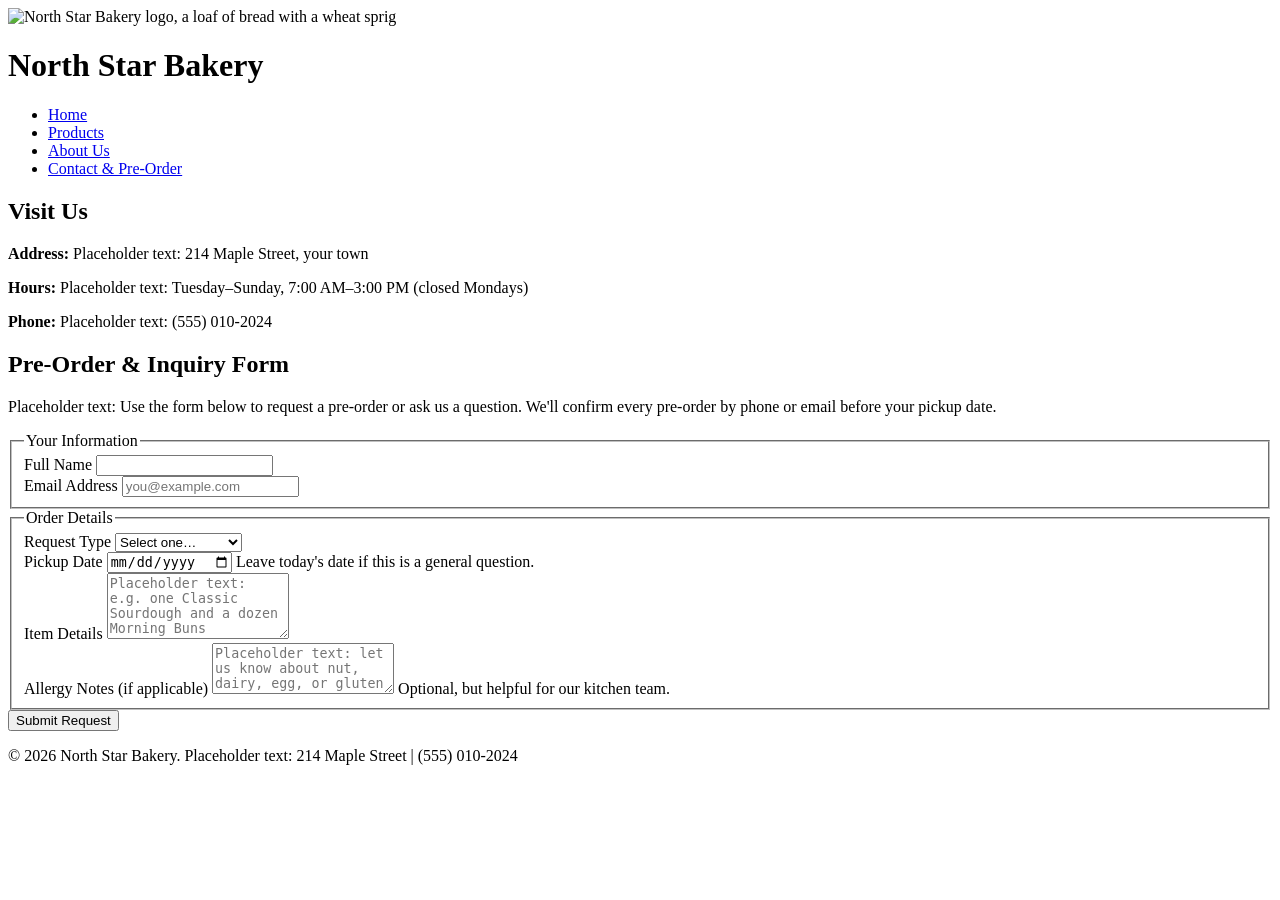
==== contact.html @ 61599d26 "Add files via upload" ====
<!DOCTYPE html>
<html lang="en">
<head>
<meta charset="UTF-8">
<meta name="viewport" content="width=device-width, initial-scale=1.0">
<title>North Star Bakery | Contact</title>
<link rel="stylesheet" href="css/style.css">
</head>
<body>
<header>
<div class="brand">
<img src="assets/bakery-logo.png" alt="North Star Bakery logo, a loaf of bread with a wheat sprig">
<h1>North Star Bakery</h1>
</div>
<nav aria-label="Primary">
<ul>
<li><a href="index.html">Home</a></li>
<li><a href="products.html">Products</a></li>
<li><a href="about.html">About Us</a></li>
<li><a href="contact.html" aria-current="page">Contact &amp; Pre-Order</a></li>
</ul>
</nav>
</header>

<main>
<section aria-labelledby="location-heading">
<h2 id="location-heading">Visit Us</h2>
<div class="info-snippet">
<p><strong>Address:</strong> Placeholder text: 214 Maple Street, your town</p>
<p><strong>Hours:</strong> Placeholder text: Tuesday&ndash;Sunday, 7:00 AM&ndash;3:00 PM (closed Mondays)</p>
<p><strong>Phone:</strong> Placeholder text: (555) 010-2024</p>
</div>
</section>

<section aria-labelledby="form-heading">
<h2 id="form-heading">Pre-Order &amp; Inquiry Form</h2>
<p>Placeholder text: Use the form below to request a pre-order or ask us a question. We'll confirm every pre-order by phone or email before your pickup date.</p>
<form action="#" method="post">
<fieldset>
<legend>Your Information</legend>
<div class="form-row">
<label for="name">Full Name</label>
<input type="text" id="name" name="name"
required minlength="2" maxlength="60"
pattern="[A-Za-z\s'\-]+"
title="Please enter a name using letters, spaces, hyphens, or apostrophes only">
</div>
<div class="form-row">
<label for="email">Email Address</label>
<input type="email" id="email" name="email" required
placeholder="you@example.com">
</div>
</fieldset>

<fieldset>
<legend>Order Details</legend>
<div class="form-row">
<label for="request-type">Request Type</label>
<select id="request-type" name="request-type" required>
<option value="">Select one&hellip;</option>
<option value="pre-order">Pre-Order</option>
<option value="general-question">General Question</option>
</select>
</div>
<div class="form-row">
<label for="pickup-date">Pickup Date</label>
<input type="date" id="pickup-date" name="pickup-date" required>
<span class="hint">Leave today's date if this is a general question.</span>
</div>
<div class="form-row">
<label for="item-details">Item Details</label>
<textarea id="item-details" name="item-details" rows="4" required
placeholder="Placeholder text: e.g. one Classic Sourdough and a dozen Morning Buns"></textarea>
</div>
<div class="form-row">
<label for="allergy-notes">Allergy Notes (if applicable)</label>
<textarea id="allergy-notes" name="allergy-notes" rows="3"
placeholder="Placeholder text: let us know about nut, dairy, egg, or gluten concerns"></textarea>
<span class="hint">Optional, but helpful for our kitchen team.</span>
</div>
</fieldset>

<button type="submit">Submit Request</button>
</form>
</section>
</main>

<footer>
<p>&copy; 2026 North Star Bakery. Placeholder text: 214 Maple Street | (555) 010-2024</p>
</footer>
</body>
</html>
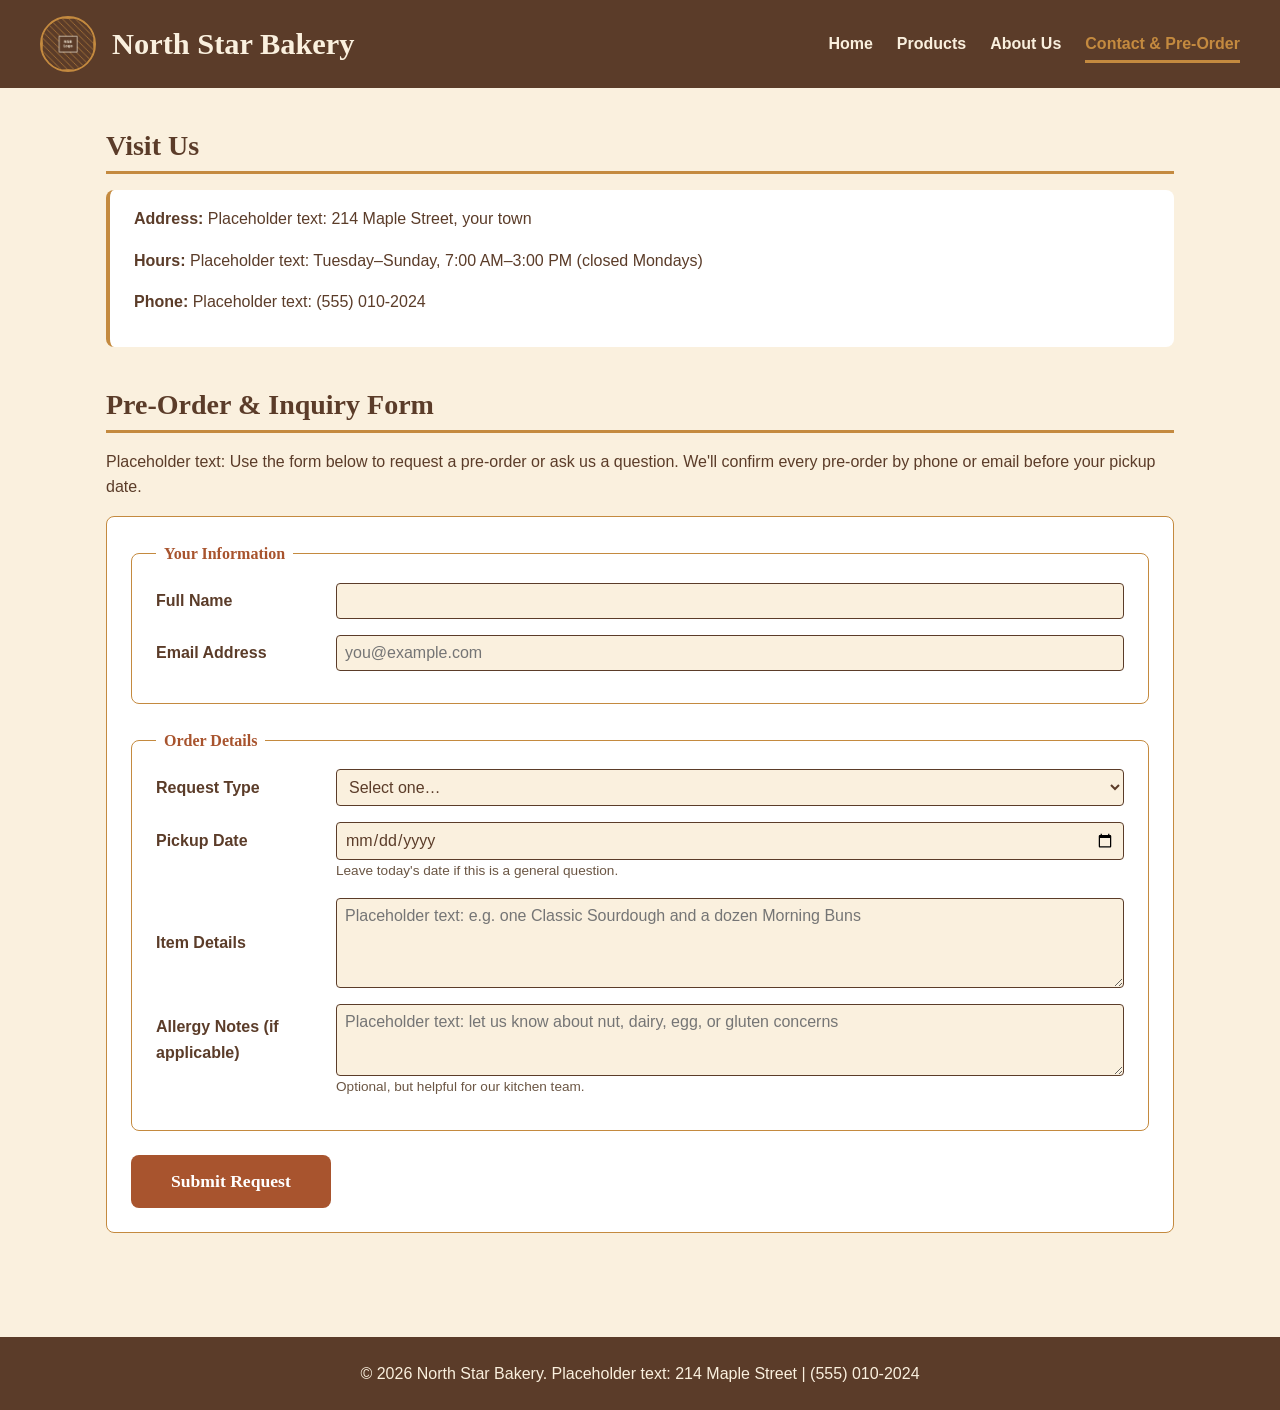
==== commit b71c1355: "Add files via upload" ====
--- a/contact.html
+++ b/contact.html
@@ -35,7 +35,9 @@
 <section aria-labelledby="form-heading">
 <h2 id="form-heading">Pre-Order &amp; Inquiry Form</h2>
 <p>Placeholder text: Use the form below to request a pre-order or ask us a question. We'll confirm every pre-order by phone or email before your pickup date.</p>
-<form action="#" method="post">
+<p id="order-carried-notice" class="hint" hidden>We&rsquo;ve filled in the Item Details field below with the items you added on the <a href="products.html">Products page</a>. Feel free to edit them before sending.</p>
+<div id="form-success" class="success-message" role="status" aria-live="polite" hidden></div>
+<form action="#" method="post" novalidate>
 <fieldset>
 <legend>Your Information</legend>
 <div class="form-row">
@@ -43,35 +45,42 @@
 <input type="text" id="name" name="name"
 required minlength="2" maxlength="60"
 pattern="[A-Za-z\s'\-]+"
-title="Please enter a name using letters, spaces, hyphens, or apostrophes only">
+title="Please enter a name using letters, spaces, hyphens, or apostrophes only"
+aria-describedby="name-error">
 </div>
+<span class="error-message" id="name-error" aria-live="polite"></span>
 <div class="form-row">
 <label for="email">Email Address</label>
 <input type="email" id="email" name="email" required
-placeholder="you@example.com">
+placeholder="you@example.com" aria-describedby="email-error">
 </div>
+<span class="error-message" id="email-error" aria-live="polite"></span>
 </fieldset>
 
 <fieldset>
 <legend>Order Details</legend>
 <div class="form-row">
 <label for="request-type">Request Type</label>
-<select id="request-type" name="request-type" required>
+<select id="request-type" name="request-type" required aria-describedby="request-type-error">
 <option value="">Select one&hellip;</option>
 <option value="pre-order">Pre-Order</option>
 <option value="general-question">General Question</option>
 </select>
 </div>
+<span class="error-message" id="request-type-error" aria-live="polite"></span>
 <div class="form-row">
 <label for="pickup-date">Pickup Date</label>
-<input type="date" id="pickup-date" name="pickup-date" required>
+<input type="date" id="pickup-date" name="pickup-date" required aria-describedby="pickup-date-error">
 <span class="hint">Leave today's date if this is a general question.</span>
 </div>
+<span class="error-message" id="pickup-date-error" aria-live="polite"></span>
 <div class="form-row">
 <label for="item-details">Item Details</label>
 <textarea id="item-details" name="item-details" rows="4" required
-placeholder="Placeholder text: e.g. one Classic Sourdough and a dozen Morning Buns"></textarea>
+placeholder="Placeholder text: e.g. one Classic Sourdough and a dozen Morning Buns"
+aria-describedby="item-details-error"></textarea>
 </div>
+<span class="error-message" id="item-details-error" aria-live="polite"></span>
 <div class="form-row">
 <label for="allergy-notes">Allergy Notes (if applicable)</label>
 <textarea id="allergy-notes" name="allergy-notes" rows="3"
@@ -88,5 +97,8 @@
 <footer>
 <p>&copy; 2026 North Star Bakery. Placeholder text: 214 Maple Street | (555) 010-2024</p>
 </footer>
+
+<script src="js/storage.js"></script>
+<script src="js/contact.js"></script>
 </body>
 </html>
--- a/css/style.css
+++ b/css/style.css
@@ -0,0 +1,428 @@
+/* =========================================================
+   North Star Bakery — Stylesheet
+   Mobile-first. Two font families. Four-color warm palette.
+   ========================================================= */
+
+:root {
+  /* Color palette (4 colors total) */
+  --color-cream: #faf0de;   /* page background */
+  --color-brown: #5b3c29;   /* primary text, header/footer */
+  --color-gold: #c48a3f;    /* accents, borders, hover */
+  --color-rust: #a8542e;    /* links, buttons, calls to action */
+  --color-white: #ffffff;
+
+  /* Typography (2 font families) */
+  --font-heading: Georgia, "Times New Roman", Times, serif;
+  --font-body: "Trebuchet MS", "Segoe UI", Verdana, sans-serif;
+
+  /* Spacing scale */
+  --space-xs: 0.5rem;
+  --space-sm: 1rem;
+  --space-md: 1.5rem;
+  --space-lg: 2.5rem;
+  --space-xl: 4rem;
+
+  --radius: 8px;
+  --max-width: 1100px;
+}
+
+/* -----------------------------
+   Reset / base
+   ----------------------------- */
+*,
+*::before,
+*::after {
+  box-sizing: border-box;
+}
+
+html {
+  scroll-behavior: smooth;
+}
+
+body {
+  margin: 0;
+  font-family: var(--font-body);
+  font-size: 1rem;
+  line-height: 1.6;
+  color: var(--color-brown);
+  background-color: var(--color-cream);
+}
+
+img,
+video {
+  max-width: 100%;
+  height: auto;
+  display: block;
+  border-radius: var(--radius);
+}
+
+h1,
+h2,
+h3 {
+  font-family: var(--font-heading);
+  line-height: 1.25;
+  margin-top: 0;
+  color: var(--color-brown);
+}
+
+h1 {
+  font-size: 1.6rem;
+  margin: 0;
+}
+
+h2 {
+  font-size: 1.5rem;
+  margin-bottom: var(--space-sm);
+  border-bottom: 3px solid var(--color-gold);
+  padding-bottom: var(--space-xs);
+}
+
+h3 {
+  font-size: 1.15rem;
+  margin-bottom: var(--space-xs);
+}
+
+p {
+  margin-top: 0;
+  margin-bottom: var(--space-sm);
+}
+
+a {
+  color: var(--color-rust);
+  text-decoration: underline;
+}
+
+a:hover,
+a:focus {
+  color: var(--color-brown);
+}
+
+a:focus,
+button:focus,
+input:focus,
+select:focus,
+textarea:focus {
+  outline: 3px solid var(--color-gold);
+  outline-offset: 2px;
+}
+
+/* -----------------------------
+   Layout helpers
+   ----------------------------- */
+main {
+  max-width: var(--max-width);
+  margin: 0 auto;
+  padding: var(--space-md) var(--space-sm) var(--space-xl);
+}
+
+main > section,
+main > div.hero {
+  margin-bottom: var(--space-lg);
+}
+
+/* -----------------------------
+   Header / Navigation
+   ----------------------------- */
+header {
+  background-color: var(--color-brown);
+  color: var(--color-cream);
+  padding: var(--space-sm);
+  display: flex;
+  flex-direction: column;
+  gap: var(--space-sm);
+}
+
+header .brand {
+  display: flex;
+  align-items: center;
+  gap: var(--space-sm);
+}
+
+header .brand img {
+  width: 56px;
+  height: 56px;
+  border-radius: 50%;
+  border: 2px solid var(--color-gold);
+}
+
+header h1 {
+  color: var(--color-cream);
+}
+
+nav ul {
+  list-style: none;
+  margin: 0;
+  padding: 0;
+  display: flex;
+  flex-wrap: wrap;
+  gap: var(--space-xs) var(--space-md);
+}
+
+nav a {
+  color: var(--color-cream);
+  text-decoration: none;
+  font-weight: bold;
+  padding: var(--space-xs) 0;
+  border-bottom: 3px solid transparent;
+}
+
+nav a:hover,
+nav a:focus {
+  color: var(--color-gold);
+  border-bottom-color: var(--color-gold);
+}
+
+nav a[aria-current="page"] {
+  border-bottom-color: var(--color-gold);
+  color: var(--color-gold);
+}
+
+/* -----------------------------
+   Hero (home page)
+   ----------------------------- */
+.hero {
+  position: relative;
+  border-radius: var(--radius);
+  overflow: hidden;
+  margin-top: var(--space-md);
+}
+
+.hero img {
+  border-radius: 0;
+  width: 100%;
+}
+
+.hero-text {
+  background-color: var(--color-brown);
+  color: var(--color-cream);
+  padding: var(--space-md);
+}
+
+.hero-text h2 {
+  color: var(--color-cream);
+  border-bottom-color: var(--color-gold);
+}
+
+/* -----------------------------
+   Info snippets (hours/location)
+   ----------------------------- */
+.info-snippet {
+  background-color: var(--color-white);
+  border-left: 4px solid var(--color-gold);
+  padding: var(--space-sm) var(--space-md);
+  border-radius: var(--radius);
+}
+
+/* -----------------------------
+   Featured picture / figures
+   ----------------------------- */
+.featured-picture img,
+figure img {
+  width: 100%;
+}
+
+figure {
+  margin: 0;
+  background-color: var(--color-white);
+  padding: var(--space-xs);
+  border-radius: var(--radius);
+}
+
+figcaption {
+  padding: var(--space-xs) var(--space-xs) 0;
+  font-style: italic;
+  color: var(--color-brown);
+}
+
+/* -----------------------------
+   Card grid (products, staff)
+   ----------------------------- */
+.card-grid {
+  display: flex;
+  flex-direction: column;
+  gap: var(--space-sm);
+}
+
+.card {
+  background-color: var(--color-white);
+  border: 1px solid var(--color-gold);
+  border-radius: var(--radius);
+  padding: var(--space-sm);
+}
+
+.card .price {
+  font-weight: bold;
+  color: var(--color-rust);
+  margin-bottom: 0;
+}
+
+/* -----------------------------
+   Audio / video
+   ----------------------------- */
+audio {
+  width: 100%;
+}
+
+/* -----------------------------
+   Forms
+   ----------------------------- */
+form {
+  background-color: var(--color-white);
+  padding: var(--space-md);
+  border-radius: var(--radius);
+  border: 1px solid var(--color-gold);
+}
+
+fieldset {
+  border: 1px solid var(--color-gold);
+  border-radius: var(--radius);
+  padding: var(--space-sm) var(--space-md);
+  margin: 0 0 var(--space-md);
+}
+
+legend {
+  font-family: var(--font-heading);
+  font-weight: bold;
+  padding: 0 var(--space-xs);
+  color: var(--color-rust);
+}
+
+.form-row {
+  margin-bottom: var(--space-sm);
+  display: flex;
+  flex-direction: column;
+}
+
+.form-row label {
+  font-weight: bold;
+  margin-bottom: var(--space-xs);
+}
+
+.form-row input,
+.form-row select,
+.form-row textarea {
+  font-family: var(--font-body);
+  font-size: 1rem;
+  padding: var(--space-xs);
+  border: 1px solid var(--color-brown);
+  border-radius: 4px;
+  background-color: var(--color-cream);
+  color: var(--color-brown);
+}
+
+.form-row .hint {
+  font-size: 0.85rem;
+  color: #6b5644;
+  margin-top: var(--space-xs);
+}
+
+button[type="submit"] {
+  font-family: var(--font-heading);
+  font-size: 1.1rem;
+  font-weight: bold;
+  background-color: var(--color-rust);
+  color: var(--color-white);
+  border: none;
+  border-radius: var(--radius);
+  padding: var(--space-sm) var(--space-lg);
+  cursor: pointer;
+}
+
+button[type="submit"]:hover {
+  background-color: var(--color-brown);
+}
+
+/* -----------------------------
+   Footer
+   ----------------------------- */
+footer {
+  background-color: var(--color-brown);
+  color: var(--color-cream);
+  text-align: center;
+  padding: var(--space-md);
+}
+
+footer p {
+  margin: 0;
+}
+
+/* =========================================================
+   Responsive layout — larger screens
+   ========================================================= */
+@media (min-width: 640px) {
+  .card-grid {
+    flex-direction: row;
+    flex-wrap: wrap;
+  }
+
+  .card {
+    flex: 1 1 calc(50% - var(--space-sm));
+  }
+
+  .form-row {
+    flex-direction: row;
+    align-items: center;
+    flex-wrap: wrap;
+  }
+
+  .form-row label {
+    width: 180px;
+    margin-bottom: 0;
+  }
+
+  .form-row input,
+  .form-row select,
+  .form-row textarea {
+    flex: 1 1 300px;
+  }
+
+  .form-row .hint {
+    margin-top: 0;
+    margin-left: 180px;
+    flex-basis: 100%;
+  }
+}
+
+@media (min-width: 768px) {
+  header {
+    flex-direction: row;
+    align-items: center;
+    justify-content: space-between;
+    padding: var(--space-sm) var(--space-lg);
+  }
+
+  h1 {
+    font-size: 1.9rem;
+  }
+
+  .hero {
+    display: flex;
+    flex-direction: row-reverse;
+    align-items: stretch;
+  }
+
+  .hero img {
+    width: 55%;
+  }
+
+  .hero-text {
+    width: 45%;
+    display: flex;
+    flex-direction: column;
+    justify-content: center;
+  }
+
+  .card {
+    flex: 1 1 calc(33.333% - var(--space-sm));
+  }
+}
+
+@media (min-width: 1024px) {
+  main {
+    padding-top: var(--space-lg);
+  }
+
+  h2 {
+    font-size: 1.75rem;
+  }
+}
